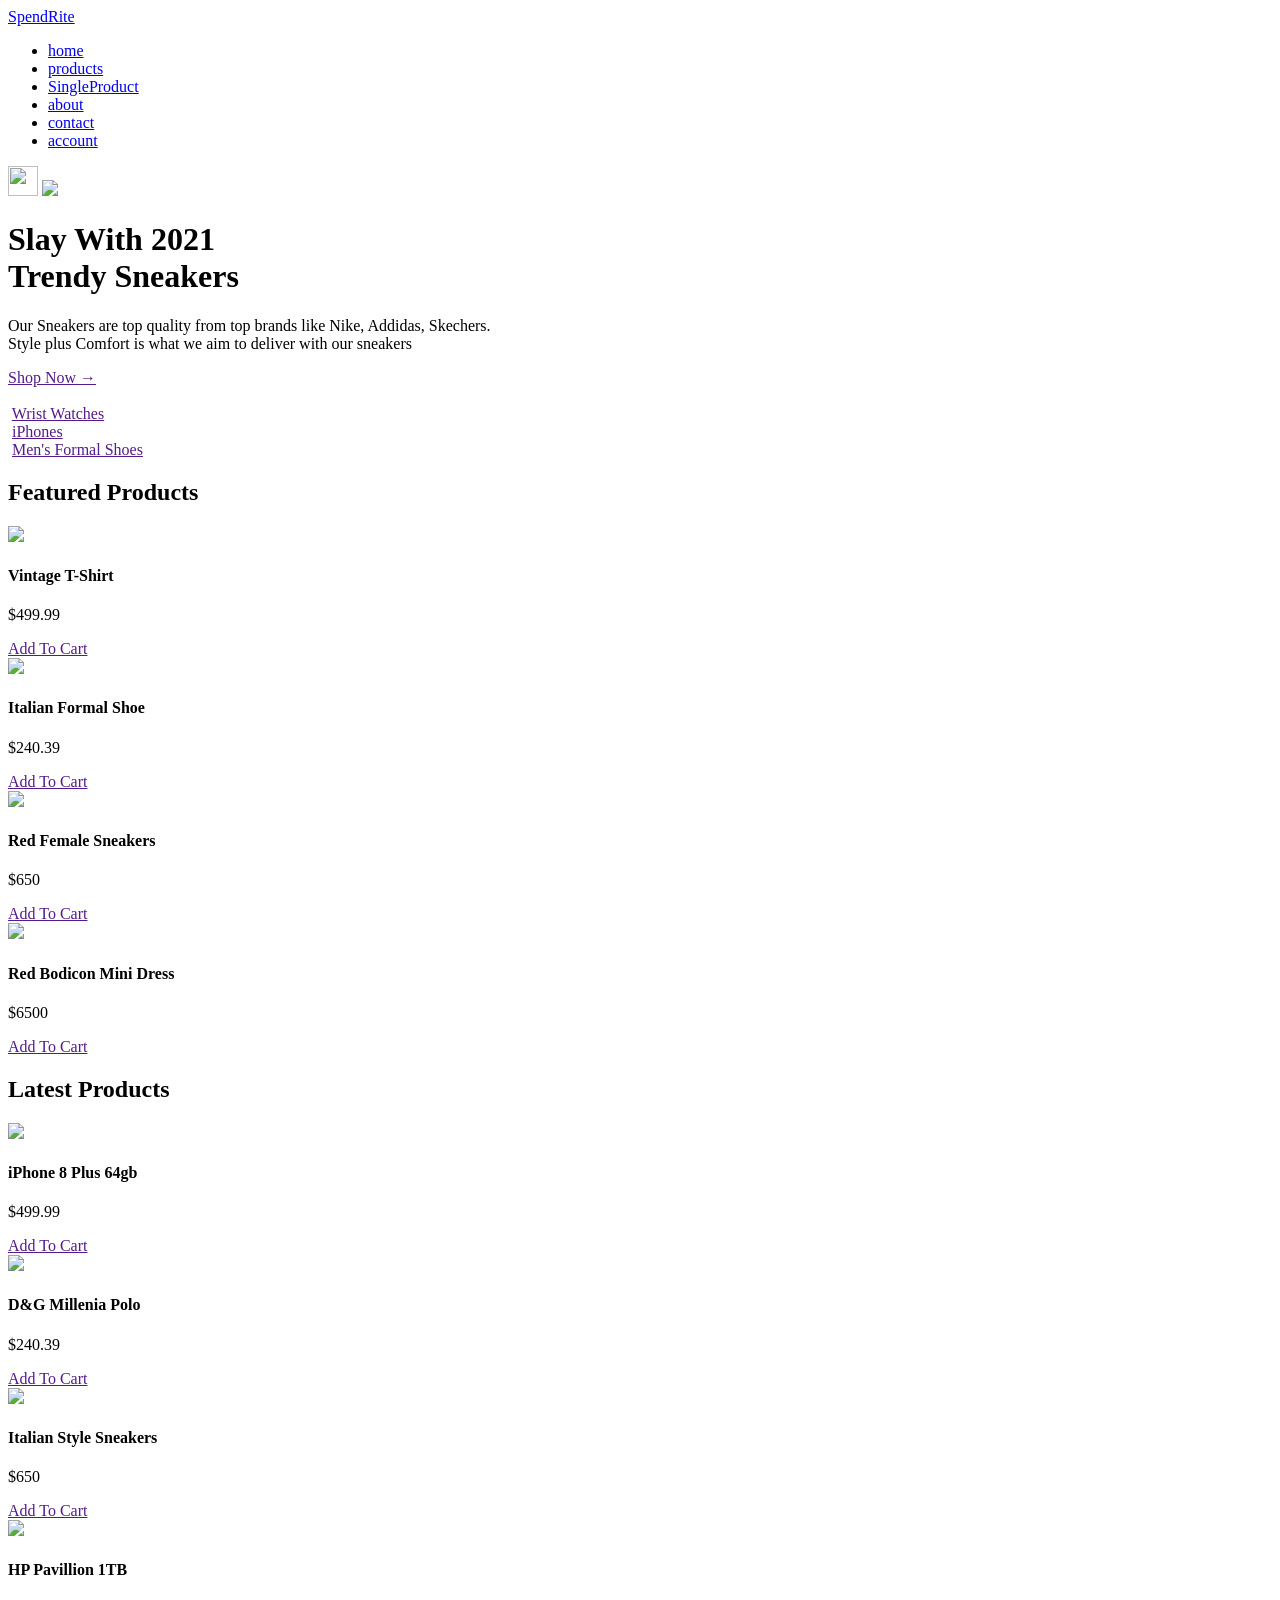
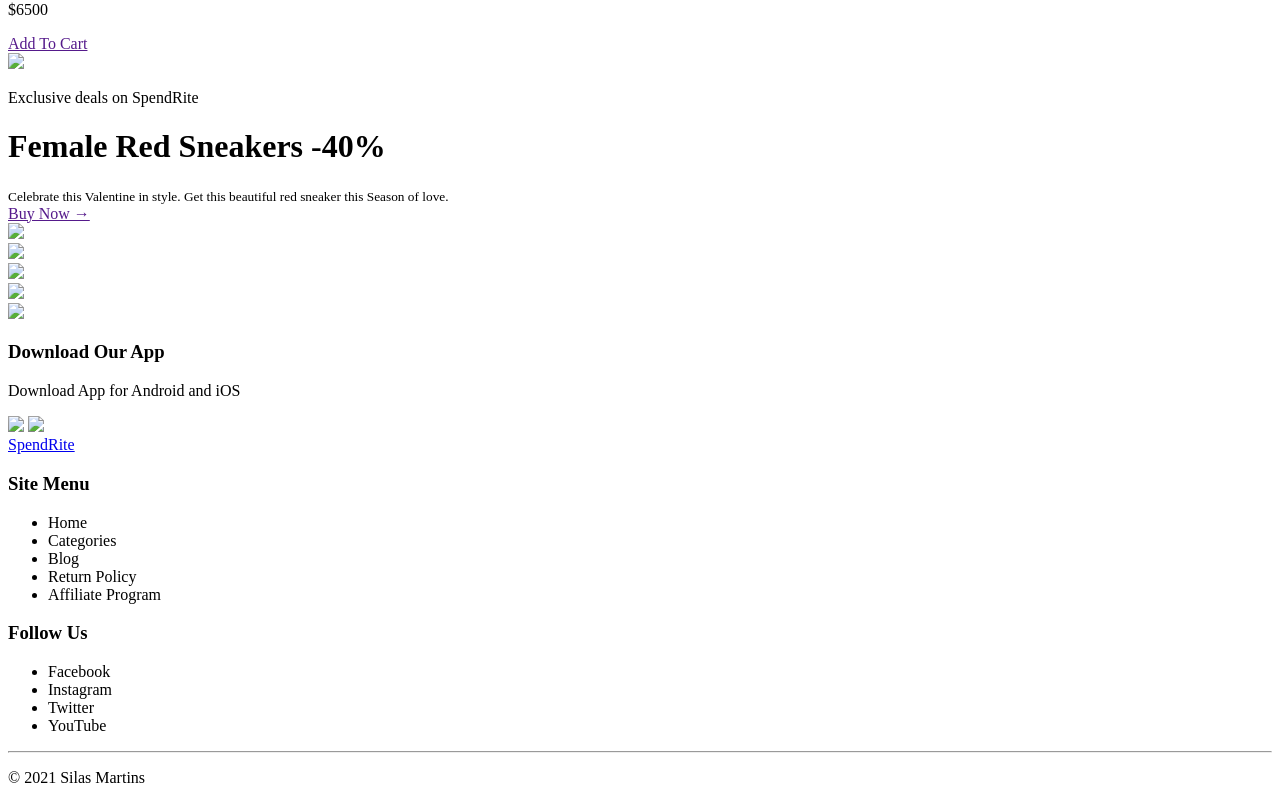
==== index.html @ 6a20efbd "Add files via upload" ====
<!DOCTYPE html>
<html lang="en">
<head>
    <meta charset="UTF-8">
    <meta name="viewport" content="width=device-width, initial-scale=1.0">
    <title>SpendRite - E-Commerce Website</title>
    <link rel="stylesheet" href="./css/index.css">
    <link rel="stylesheet" href="./css/roboto.css">
    <script src="./js/all.js"></script>
</head>
<body>
<div class="header">
    <div class="container">
        <div class="navbar">
            <div class="logo">
                <a href="index.html"><span>Spend</span><span>Rite</span></a>
            </div>
            <nav>
                <ul id="menuItems">
                    <li><a href="index.html">home</a></li>
                    <li><a href="products.html">products</a></li>
                    <li><a href="product_details.html">SingleProduct</a></li>
                    <li><a href="#">about</a></li>
                    <li><a href="#">contact</a></li>
                    <li><a href="#">account</a></li>
                </ul>
            </nav>
            <a href="cart.html"><img src="./images/cart.png" width="30px" height="30px"></a>
            <img src="images/menu.png" class="menu-icon" id="menuBtn">
        </div>
        <div class="row">
            <div class="col-2">
                <h1>Slay With 2021<br>Trendy Sneakers</h1>
                <p>
                  Our Sneakers are top quality from top brands like Nike, Addidas, Skechers. <br> Style plus Comfort is what we aim to deliver with our sneakers  
                </p>
                <a href="" class="btn">Shop Now &#8594;</a>
            </div>
            <div class="col-2">
                <img src="./images/tp-header-image.png" alt="">
            </div>
        </div>
       </div>   
</div> 
<!------ featured categories section--------->
<div class="categories">
    <div class="small-container">
        <div class="row">
            <div class="col-3">
               <img src="./images/watch.jpg" alt="">
               <a href="">Wrist Watches</a>
            </div>
            <div class="col-3">
                <img src="./images/iphone.jpeg" alt="">
                <a href="">iPhones</a>
            </div>
            <div class="col-3">
                <img src="./images/formal-shoe.jpeg" alt="">
                <a href="">Men's Formal Shoes</a>
            </div>
        </div>
    </div>
</div>
<!------ featured categories section--------->
<div class="small-container">
    <h2 class="title">Featured Products</h2>
    <div class="row">
        <div class="col-4">
            <a href="product_details.html"><img src="./images/shirt-1.jpg"></a>
            <h4>Vintage T-Shirt</h4>
            <div class="rating">
                <i class="fa fa-star"></i>
                <i class="fa fa-star"></i>
                <i class="fa fa-star"></i>
                <i class="fa fa-star"></i>
                <i class="fa fa-star"></i>
            </div>
            <p>$499.99</p>
            <a href="" class="btn">Add To Cart</a>
        </div>
        <div class="col-4">
            <a href="product_details.html"><img src="./images/shoe-4.jpg"></a>
            <h4>Italian Formal Shoe</h4>
            <div class="rating">
                <i class="fa fa-star"></i>
                <i class="fa fa-star"></i>
                <i class="fa fa-star"></i>
                <i class="fa fa-star"></i>
                <i class="fa fa-star"></i>
            </div>
            <p>$240.39</p>
            <a href="" class="btn">Add To Cart</a>
        </div>
        <div class="col-4">
           <a href="product_details.html"> <img src="./images/sneaker-2.jpg"></a>
            <h4>Red Female Sneakers</h4>
            <div class="rating">
                <i class="fa fa-star"></i>
                <i class="fa fa-star"></i>
                <i class="fa fa-star"></i>
                <i class="fa fa-star"></i>
                <i class="fa fa-star"></i>
            </div>
            <p>$650</p>
            <a href="" class="btn">Add To Cart</a>
        </div>
        <div class="col-4">
            <img src="./images/dress-1.jpg">
            <h4>Red Bodicon Mini Dress</h4>
            <div class="rating">
                <i class="fa fa-star"></i>
                <i class="fa fa-star"></i>
                <i class="fa fa-star"></i>
                <i class="fa fa-star"></i>
            </div>
            <p>$6500</p>
            <a href="" class="btn">Add To Cart</a>
        </div>
    </div>
    <h2 class="title">Latest Products</h2>
    <div class="row">
        <div class="col-4">
            <a href=""><img src="./images/iphone-1.jpg"></a>
            <h4>iPhone 8 Plus 64gb</h4>
            <div class="rating">
                <i class="fa fa-star"></i>
                <i class="fa fa-star"></i>
                <i class="fa fa-star"></i>
                <i class="fa fa-star"></i>
                <i class="fa fa-star"></i>
            </div>
            <p>$499.99</p>
            <a href="" class="btn">Add To Cart</a>
        </div>
        <div class="col-4">
            <img src="./images/polo-1.jpg">
            <h4>D&G Millenia Polo</h4>
            <div class="rating">
                <i class="fa fa-star"></i>
                <i class="fa fa-star"></i>
                <i class="fa fa-star"></i>
                <i class="fa fa-star"></i>
                <i class="fa fa-star"></i>
            </div>
            <p>$240.39</p>
            <a href="" class="btn">Add To Cart</a>
        </div>
        <div class="col-4">
            <img src="./images/canvas-1.jpg">
            <h4>Italian Style Sneakers</h4>
            <div class="rating">
                <i class="fa fa-star"></i>
                <i class="fa fa-star"></i>
                <i class="fa fa-star"></i>
                <i class="fa fa-star"></i>
                <i class="fa fa-star"></i>
            </div>
            <p>$650</p>
            <a href="" class="btn">Add To Cart</a>
        </div>
        <div class="col-4">
            <img src="./images/laptop-1.jpg">
            <h4>HP Pavillion 1TB</h4>
            <div class="rating">
                <i class="fa fa-star"></i>
                <i class="fa fa-star"></i>
                <i class="fa fa-star"></i>
                <i class="fa fa-star"></i>
            </div>
            <p>$6500</p>
            <a href="" class="btn">Add To Cart</a>
        </div>
    </div>
</div>
<!-----Offer Section------->
<div class="offer">
    <div class="small-container">
        <div class="row">
            <div class="col-2">
               <img src="./images/6.png"  class="offer-img"> 
            </div>
            <div class="col-2">
                <p>Exclusive deals on SpendRite</p>
                <h1>Female Red Sneakers <span> -40%</span></h1>
                <small>
                    Celebrate this Valentine in style.
                    Get this beautiful red  sneaker this Season of love.
                </small><br> 
                <a href="" class="btn">Buy Now &#8594</a>
            </div>
        </div>
    </div>
</div>
<!---------Brands-------->
<div class="brands">
    <div class="small-container">
        <div class="row">
            <div class="col-5">
                <img src="./images/nike.png">
            </div>
            <div class="col-5">
                <img src="./images/addidas.png">
            </div>
            <div class="col-5">
                <img src="./images/LouisV.jpeg">
            </div>
            <div class="col-5">
                <img src="./images/Ralph.png">
            </div>
            <div class="col-5">
                <img src="./images/cartier.png">
            </div>
        </div>
    </div>
</div>
<!----------Footer------------->
<div class="footer">
    <div class="container">
        <div class="row">
            <div class="footer-col-1">
                <h3>Download Our App</h3>
                <p>Download App for Android and iOS</p>
                <div class="app-logo">
                  <a href=""><img src="./images/android.png"></a>
                  <a href=""><img src="./images/ios.png"></a>
                </div>
            </div>
            <div class="footer-col-2">
                <div class="logo">
                <a href="index.html"><span>Spend</span><span>Rite</span></a>
                </div>
            </div>
            <div class="footer-col-3">
                <h3>Site Menu</h3>
                <ul>
                    <li>Home</li>
                    <li>Categories</li>
                    <li>Blog</li>
                    <li>Return Policy</li>
                    <li>Affiliate Program</li>
                </ul>
            </div>
            <div class="footer-col-4">
                <h3>Follow Us</h3>
                <ul>
                    <li>Facebook</li>
                    <li>Instagram</li>
                    <li>Twitter</li>
                    <li>YouTube</li>
                </ul>
            </div>
        </div>
        <hr>
        <p class="copyright">&copy; 2021  Silas Martins</p>
    </div>
</div>
 <script src="./js/script.js"></script>   
</body>
</html>
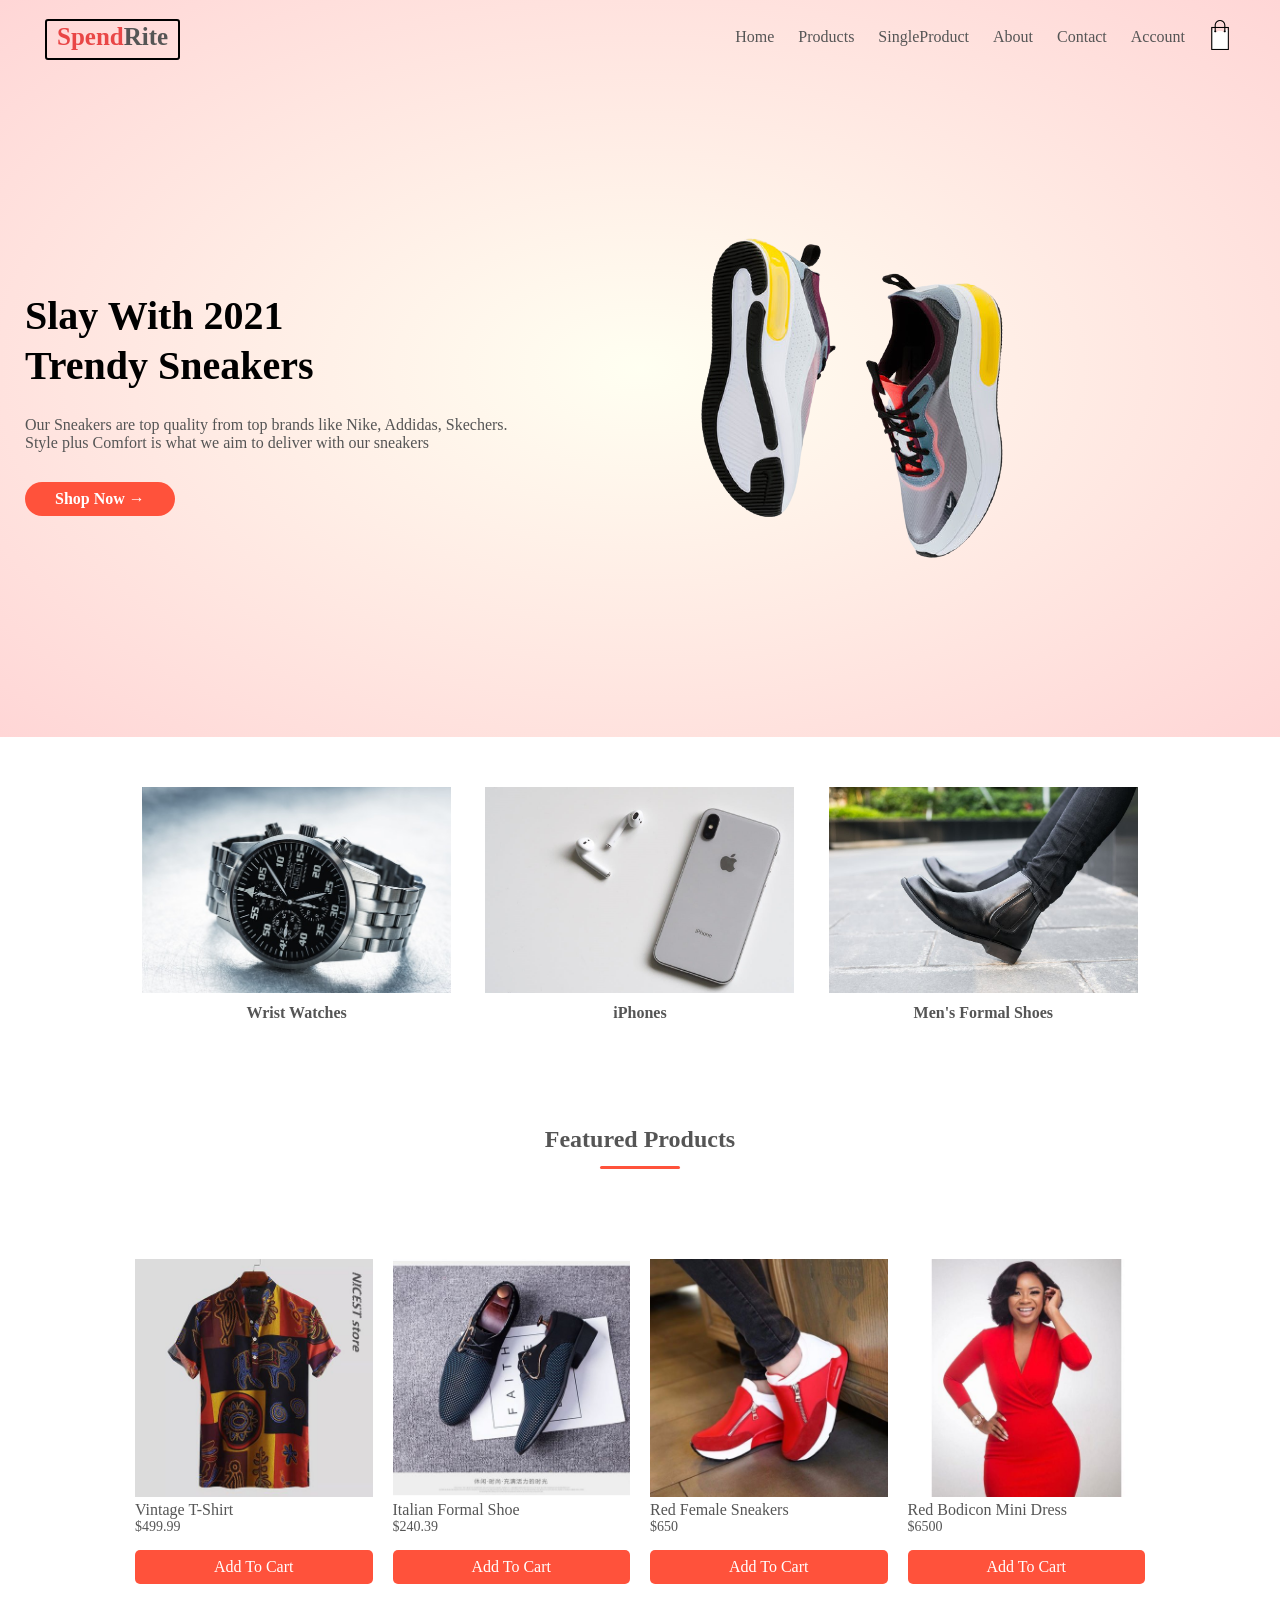
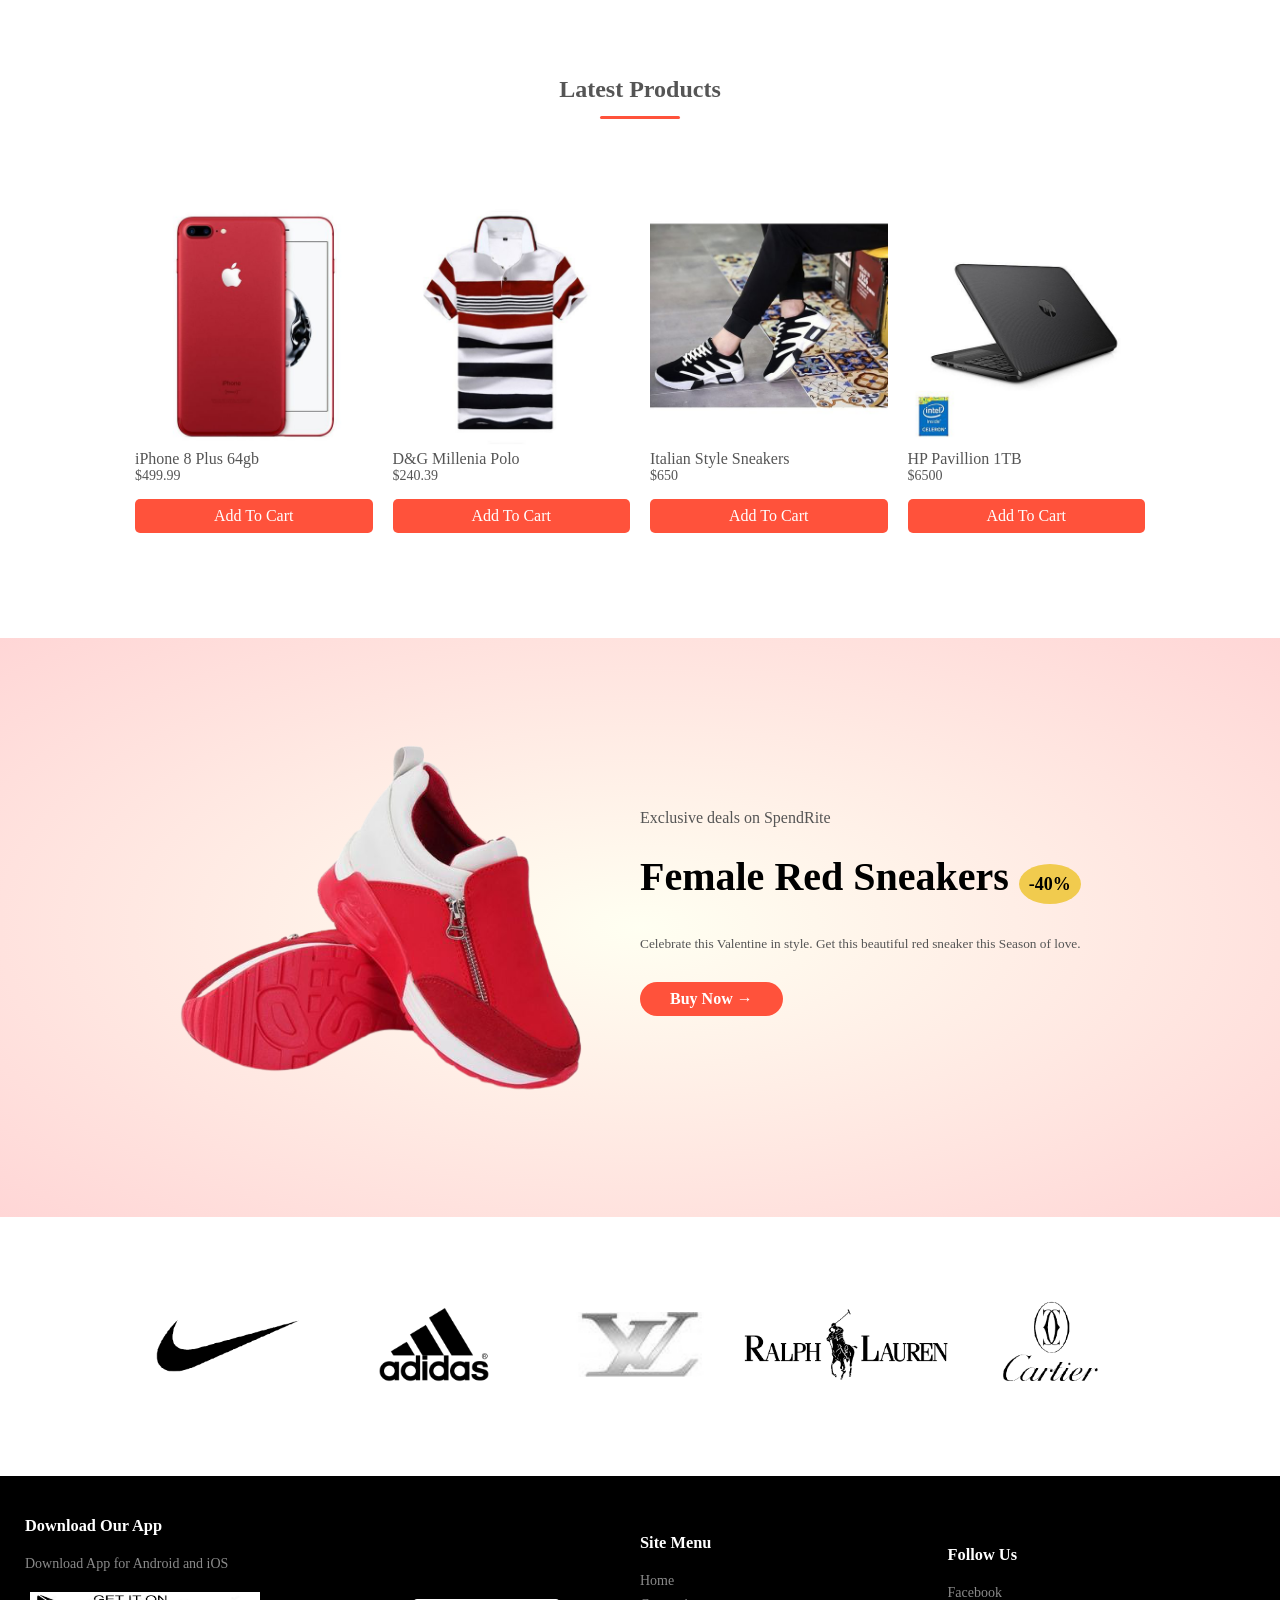
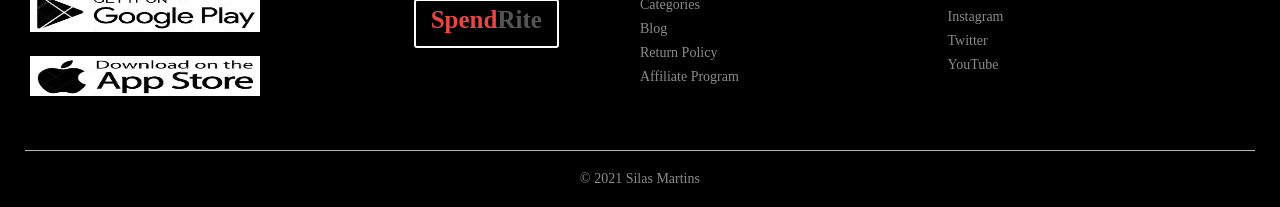
==== commit f72b0aff: "Update index.html" ====
--- a/index.html
+++ b/index.html
@@ -5,8 +5,9 @@
     <meta name="viewport" content="width=device-width, initial-scale=1.0">
     <title>SpendRite - E-Commerce Website</title>
     <link rel="stylesheet" href="./css/index.css">
-    <link rel="stylesheet" href="./css/roboto.css">
-    <script src="./js/all.js"></script>
+    <link rel="stylesheet" href="path/to/font-awesome/css/font-awesome.min.css">
+    
+
 </head>
 <body>
 <div class="header">
@@ -256,4 +257,4 @@
 </div>
  <script src="./js/script.js"></script>   
 </body>
-</html>+</html>
--- a/css/index.css
+++ b/css/index.css
@@ -0,0 +1,493 @@
+*{
+    margin: 0;
+    padding: 0;
+    box-sizing: border-box;
+}
+body{
+    font-family:Georgia, Times, 'Times New Roman', serif;
+}
+.header{
+    background: radial-gradient(#ffd6, #ffd6d6);
+}
+.container{
+    max-width: 1300px;
+    margin: auto;
+    padding-left: 25px;
+    padding-right: 25px;
+}
+.navbar{
+    display: flex;
+    align-items: center;
+    padding: 20px;
+}
+.navbar .logo a{
+    text-decoration: none;
+    border: 2px solid #000;
+    padding: 10px;
+    border-radius: 3px;
+    user-select: none;
+}
+.navbar .logo  a span{
+    color: #e94646;;
+    font-size: 25px;
+    font-weight: 600; 
+}
+.navbar .logo  a span:last-child{
+    color:#555;
+}
+nav{
+    flex: 1;
+    text-align: right;
+}
+nav ul{
+    display: inline-block;
+    list-style: none;
+}
+nav ul li{
+    display: inline-block;
+    margin-right: 20px;
+}
+nav ul li a{
+    text-decoration: none;
+    text-transform: capitalize;
+    color: #555;
+}
+p{
+    color: #555;
+}
+.row{
+    display: flex;
+    align-items: center;
+    flex-wrap: wrap;
+    justify-content: space-around;
+}
+.col-2{
+    flex-basis: 50%;
+    min-width: 300px;
+}
+.col-2 img{
+    max-width: 100%;
+    padding: 50px 0;
+}
+.col-2 h1{
+    font-size: 40px;
+    line-height: 50px;
+    margin: 25px 0;
+}
+.col-2 p{
+    text-align: justify;
+    justify-content: space-around;
+    font-weight: 400;
+}
+.col-2 .btn{
+    text-decoration: none;
+    display: inline-block;
+    background: #ff523b;
+    color: #fff;
+    font-weight: 550;
+    padding: 8px 30px;
+    margin: 30px 0;
+    border-radius: 30px;
+    transition: background 0.5s;
+}
+.col-2 .btn:hover{
+    background: #563434;
+}
+.categories{
+    margin: 50px 0;
+}
+.small-container{
+    max-width: 1080px;
+    margin: auto;
+    padding-left: 25px;
+    padding-right: 25px;
+}
+.col-3{
+    flex-basis: 30%;
+    min-width: 250px;
+    margin-bottom: 30px;
+    text-align: center;
+}
+.col-3 img{
+    width: 100%;
+}
+.col-3 a{
+    text-decoration: none;
+    color: #555;
+    font-weight: 550;
+    line-height: 2;
+    transition: 0.5s;
+}
+.col-3 a:hover{
+    cursor: pointer;
+    color: #d16657;
+}
+.col-4{
+    flex-basis: 25%;
+    padding: 10px;
+    min-width: 200px;
+    margin-bottom: 50px;
+    transition: transform 0.5s;
+}
+.col-4:hover{
+    transform: translateY(-5px);
+    cursor: pointer;
+}
+.col-4 img{
+    width: 100%;
+} 
+.title{
+    text-align: center;
+    margin: 0 auto 80px;
+    position: relative;
+    line-height: 60px;
+    color: #555;
+}
+.title::after{
+    content: '';
+    background: #ff523b;
+    width: 80px;
+    height: 3px;
+    border-radius: 30px;
+    position: absolute;
+    bottom: 0;
+    left: 50%;
+    transform: translateX(-50%);
+}
+.col-4 h4{
+    color: #555;
+    font-weight: normal;
+}
+.col-4 p{
+    font-size: 14px;
+}
+.rating {
+    color: #ff523b;
+}
+.col-4 .btn{
+    display: inline-block;
+    text-decoration: none;
+    background: #ff523b;
+    color: #fff;
+    width: 100%;
+    text-align: center;
+    padding: 8px;
+    margin: 15px 0;
+    border-radius: 5px;
+    transition: background 0.5s;
+}
+.col-4 .btn:hover{
+    background: #563434;
+}
+.offer{
+    background: radial-gradient(#ffd6, #ffd6d6);
+    margin-top: 30px;
+    padding: 30px 0;
+}
+.offer .col-2 span{
+    width:50px;
+    height:50px;
+    font-size: 18px;
+    padding: 10px;
+    border-radius:50%;
+    background:#f1cb4e ;
+}
+.col-2 .offer-img{
+    padding: 50px;
+}
+small{
+    color: #555;
+    text-align: justify;
+}
+
+.brands{
+    margin: 50px 0;
+}
+.col-5{
+    flex-basis: 20%;
+}
+.col-5 img{
+    width: 100%;
+    height: 20%;
+    filter: grayscale(100%);
+}
+.footer{
+    background:#000;
+    color: #8a8a8a;
+    font-size: 14px;
+    padding: 40px 0 20px;
+}
+.footer p{
+    color: #8a8a8a;
+}
+.footer h3{
+    color: #fff;
+    margin-bottom: 20px;
+}
+.footer-col-1,
+.footer-col-2,
+.footer-col-3,
+.footer-col-4{
+    min-width: 250px;
+    margin-bottom: 20px;
+    flex-basis: 25%;
+}
+.footer-col-2{
+    text-align: center;
+    margin-top: 15px;
+}
+.footer-col-2 .logo a{
+    text-decoration: none;
+    border: 2px solid #fff;
+    padding: 15px;
+    border-radius: 3px;
+    user-select: none;
+}
+.footer-col-2 .logo  a span{
+    color: #e94646;;
+    font-size: 25px;
+    font-weight: 600; 
+}
+.footer-col-2 .logo  a span:last-child{
+    color:#555;
+}
+.footer-col-2 p{
+    
+    margin-top: 20px;
+    font-size: 14px;
+    font-weight: 550 !important;
+}
+.footer ul{
+    list-style: none;
+}
+.footer ul li{
+    margin: 8px 0;
+}
+.app-logo{
+ margin-top: 10px;   
+}
+.app-logo img{
+    width: 230px; 
+    height: 40px; 
+    margin: 10px 5px;  
+}
+.footer hr{
+    border: none;
+    background: #b5b5b5;
+    height: 1px;
+    margin: 20px 0;
+}
+.copyright{
+    text-align: center;
+}
+.menu-icon{
+    width: 28px;
+    margin-left: 20px;
+    display: none;
+}
+/*-----------------All Product Page CSS-------------------*/
+.row-product{
+    justify-content: space-between;
+    margin: 100px auto 50px;
+}
+.row-product h2{
+    color: #555;
+    font-size: 14px;
+}
+select{
+    border: 1px solid #ff523b;
+    padding: 5px;
+}
+select:focus{
+    outline: none;
+}
+.page-btn{
+    margin: 0 auto 80px;
+}
+.page-btn span{
+    display: inline-block;
+    border: 1px solid #ff523b;
+    margin-left: 10px;
+    width: 30px;
+    height: 30px;
+    text-align: center;
+    padding: 5px;
+    cursor: pointer;
+    transition: 0.5s;
+}
+.page-btn span:hover{
+    background: #ff523b;
+    color: #fff;
+}
+/*---------------Single Product CSS---------------------------*/
+.single-product{
+   margin-top: 80px; 
+}
+.single-product .col-2 img{
+    padding: 0;
+    height: 427px;
+}
+.single-product .col-2{
+    padding: 20px;
+}
+.single-product h4{
+    margin: 20px 0;
+    font-size: 22px;
+    font-weight: bold;
+    color: #555;
+}
+.single-product select{
+    display: block;
+    padding: 10px;
+}
+.single-product input{
+    width: 50px;
+    height: 40px;
+    padding-left: 10px;
+    margin-right: 10px;
+    font-size: 20px;
+    border: 1px solid #ff523b;
+}
+.single-product input:focus{
+    outline: none;
+}
+.single-product .fa-indent{
+    color: #ff523b;
+    margin-left: 10px;
+}
+.single-product p{
+    margin-top: 15px;
+}
+.small-img-row{
+    display: flex;
+    justify-content: space-between;
+}
+.small-img-col{
+    flex-basis: 24%;
+    cursor: pointer;
+}
+.small-img-col img{
+    width: 80px !important;
+    height: 84px !important;
+    border: 1px solid #ff523b;
+}
+.row-2{
+        justify-content: space-between;
+        margin: 100px auto 50px;
+}
+.row-2 h2{
+    color: #555;
+    font-size: 14px;
+}
+.row-2 a{
+   text-decoration: none; 
+   color: #555;
+   transition: 0.5s;
+}
+.row-2 a:hover{
+    color: #ff523b;
+}
+/*------------Cart Item CSS------*/
+.cart-page{
+    margin: 80px auto;
+}
+table{
+    width: 100%;
+    border-collapse: collapse;
+}
+th{
+    text-align: left;
+    padding: 5px;
+    color: #fff;
+    background: #ff523b;
+    font-weight: normal;
+}
+td{
+    padding: 10px 5px;
+}
+.cart-info{
+    display: flex;
+    flex-wrap: wrap;
+}
+.cart-info img{
+    width: 80px;
+    margin-right: 10px;
+}
+td input{
+    width: 40px;
+    height: 30px;
+    padding: 5px;
+}
+td a{
+    color: #ff523b;
+    font-size: 12px;
+    text-decoration: none;
+}
+.total-price{
+    display: flex;
+    justify-content: flex-end;
+}
+.total-price table{
+    border-top: 3px solid #ff523b;
+    width: 100%;
+    max-width: 350px;
+}
+td:last-child{
+    text-align: right;
+}
+th:last-child{
+    text-align: right;
+}
+/*----------Mobile Menu CSS----------------*/
+@media only screen and (max-width:800px){
+    nav ul{
+        position: absolute;
+        top: 70px;
+        left: 0;
+        background: #333;
+        width: 100%;
+        overflow: hidden;
+        transition: max-height 0.5s;
+    }
+    nav ul li{
+        display: block;
+        margin-right: 50px;
+        margin-top: 10px;
+        margin-bottom: 10px;
+    }
+    nav ul li:last-child{
+        margin-bottom: 15px;
+    }
+    nav ul li a{
+        color: #fff;
+    }
+    .menu-icon{
+        display: block;
+        cursor: pointer;
+    }
+}
+/*----------media query for less than 600 screen size----------------*/
+@media only screen and (max-width:600px){
+    .row{
+        text-align: center;
+    }
+    .col-2, .col-3, .col-4{
+        flex-basis: 100%;
+    }
+    .single-product .row{
+        text-align: left;
+    }
+    .single-product .col-2{
+        padding: 20px 0;
+    }
+    .single-product .col-2 h1{
+        font-size: 26px ;
+        line-height: 22px;
+    }  
+    .cart-info p{
+        display: none;
+    }
+    .offer .col-2 p{
+	text-align:center;
+    }
+}
